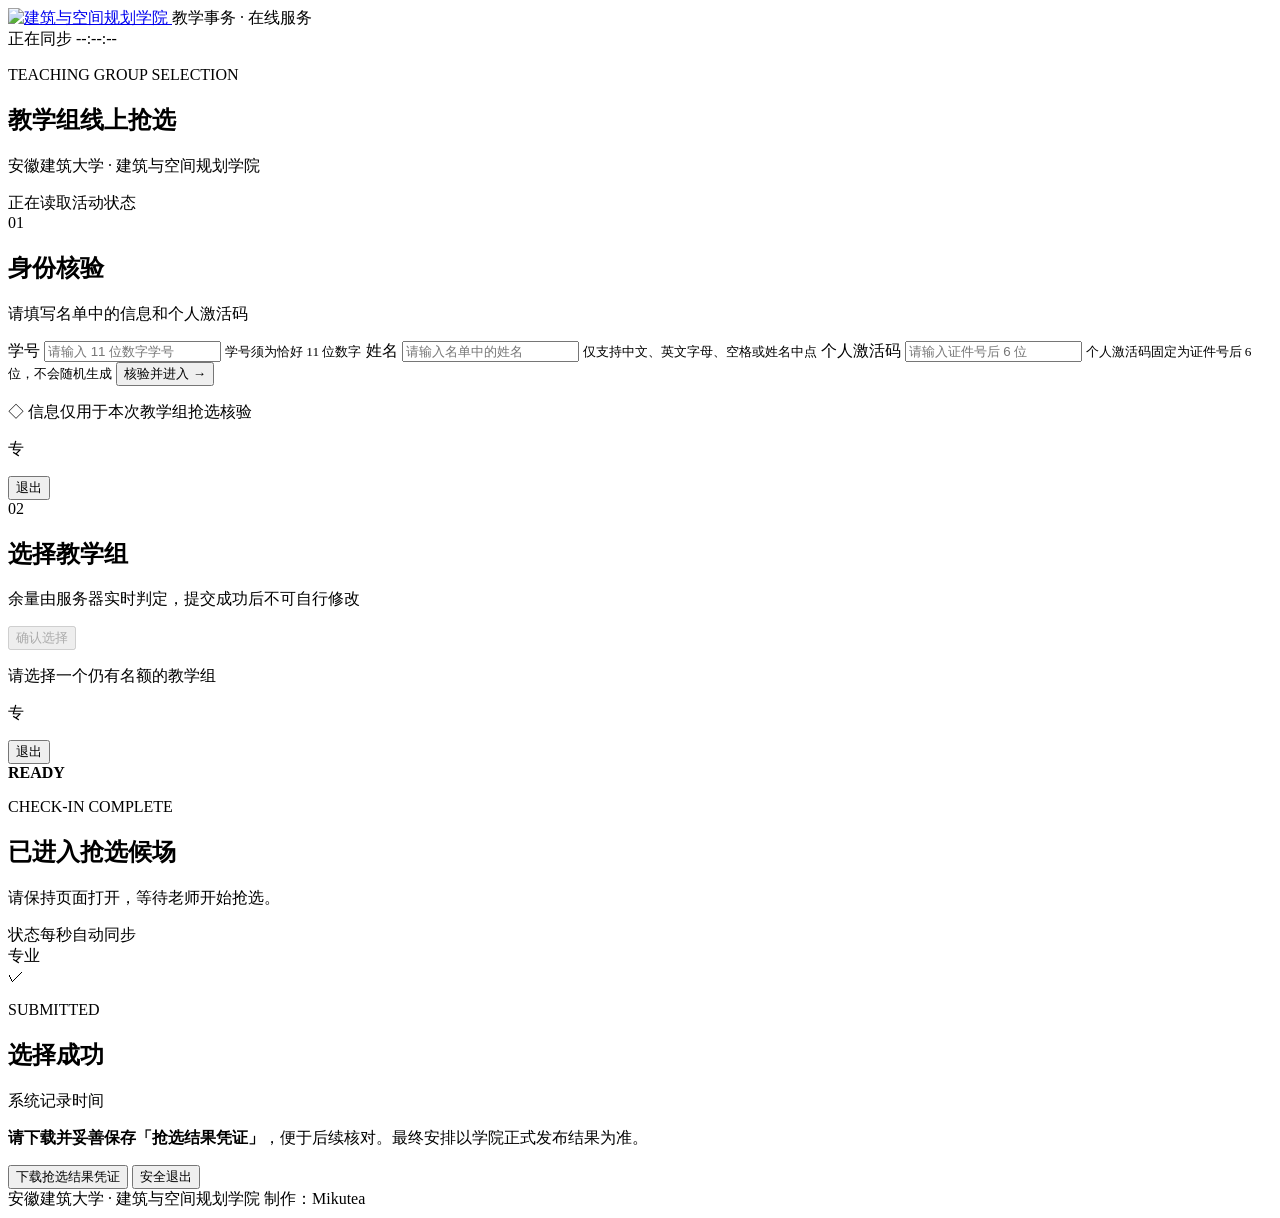
==== web/index.html @ ae62fe50 "feat: polish classroom flow and enforce current contracts" ====
<!doctype html>
<html lang="zh-CN">
<head>
  <meta charset="utf-8">
  <meta name="viewport" content="width=device-width, initial-scale=1, viewport-fit=cover">
  <meta name="theme-color" content="#7f292f">
  <title>教学组线上抢选</title>
  <link rel="stylesheet" href="/assets/app.css">
</head>
<body class="student-body" data-student-view="login">
  <div class="blueprint-grid" aria-hidden="true"></div>
  <header class="student-brandbar">
    <a class="college-wordmark college-wordmark--mobile" href="/" aria-label="建筑与空间规划学院教学组抢选首页">
      <img src="/brand/college-wordmark-official.png" alt="建筑与空间规划学院">
    </a>
    <span class="student-brandbar__label">教学事务 · 在线服务</span>
    <div id="student-clock" class="student-clock" data-sync-status="syncing" role="status" aria-live="off">
      <span id="student-clock-status" class="student-clock__status">正在同步</span>
      <time id="student-server-clock" class="student-clock__time">--:--:--</time>
    </div>
  </header>

  <main class="student-main">
    <section class="student-hero" aria-labelledby="activity-title">
      <p class="eyebrow">TEACHING GROUP SELECTION</p>
      <h1 id="activity-title">教学组线上抢选</h1>
      <p id="organization-name" class="student-hero__org">安徽建筑大学 · 建筑与空间规划学院</p>
      <div id="public-status" class="status-ribbon status-ribbon--closed">
        <span class="status-dot"></span><span>正在读取活动状态</span>
      </div>
    </section>

    <section id="login-view" class="student-card" aria-labelledby="login-title">
      <div class="section-heading">
        <span class="section-index">01</span>
        <div>
          <h2 id="login-title">身份核验</h2>
          <p>请填写名单中的信息和个人激活码</p>
        </div>
      </div>
      <form id="student-login-form" class="form-stack" novalidate>
        <label class="field">
          <span>学号</span>
          <input id="student-no" name="student_no" type="text" inputmode="numeric" autocomplete="username" autocapitalize="off" autocorrect="off" spellcheck="false" enterkeyhint="next" minlength="11" maxlength="11" pattern="[0-9]{11}" required placeholder="请输入 11 位数字学号" aria-describedby="student-no-help student-no-error">
          <small id="student-no-help" class="field-help">学号须为恰好 11 位数字</small>
          <small id="student-no-error" class="form-error field-validation is-hidden" aria-live="polite"></small>
        </label>
        <label class="field">
          <span>姓名</span>
          <input id="student-name" name="name" type="text" inputmode="text" autocomplete="name" autocapitalize="words" autocorrect="off" spellcheck="false" enterkeyhint="next" minlength="1" maxlength="40" pattern="[A-Za-z\u3400-\u4DBF\u4E00-\u9FFF\uF900-\uFAFF·•・ ]{1,40}" required placeholder="请输入名单中的姓名" aria-describedby="student-name-help student-name-error">
          <small id="student-name-help" class="field-help">仅支持中文、英文字母、空格或姓名中点</small>
          <small id="student-name-error" class="form-error field-validation is-hidden" aria-live="polite"></small>
        </label>
        <label class="field">
          <span>个人激活码</span>
          <input id="activation-code" name="activation_code" type="text" inputmode="text" autocomplete="one-time-code" autocapitalize="characters" autocorrect="off" spellcheck="false" enterkeyhint="go" minlength="6" maxlength="6" pattern="[A-Za-z0-9]{6}" required placeholder="请输入证件号后 6 位" aria-describedby="activation-code-help activation-code-error">
          <small id="activation-code-help" class="field-help">个人激活码固定为证件号后 6 位，不会随机生成</small>
          <small id="activation-code-error" class="form-error field-validation is-hidden" aria-live="polite"></small>
        </label>
        <button class="button button--primary button--wide" type="submit">
          核验并进入 <span aria-hidden="true">→</span>
        </button>
      </form>
      <p class="privacy-note"><span aria-hidden="true">◇</span> 信息仅用于本次教学组抢选核验</p>
    </section>

    <section id="choice-view" class="student-card is-hidden" aria-labelledby="choice-title">
      <div class="student-identity">
        <div id="student-major-badge" class="student-avatar" role="img" aria-label="专业标识" title="专业标识">专</div>
        <div>
          <p id="student-display-name" class="student-identity__name"></p>
          <p id="student-display-meta" class="student-identity__meta"></p>
        </div>
        <button id="student-logout" class="button button--quiet button--small" type="button">退出</button>
      </div>
      <div class="section-heading section-heading--choice">
        <span class="section-index">02</span>
        <div>
          <h2 id="choice-title">选择教学组</h2>
          <p>余量由服务器实时判定，提交成功后不可自行修改</p>
        </div>
      </div>
      <div id="group-list" class="group-list" role="radiogroup" aria-label="教学组列表"></div>
      <button id="submit-choice" class="button button--primary button--wide" type="button" disabled>确认选择</button>
      <p id="choice-hint" class="choice-hint">请选择一个仍有名额的教学组</p>
    </section>

    <section id="waiting-view" class="student-card waiting-card is-hidden" aria-labelledby="waiting-title">
      <div class="student-identity">
        <div id="waiting-major-badge" class="student-avatar" role="img" aria-label="专业标识" title="专业标识">专</div>
        <div>
          <p id="waiting-student-name" class="student-identity__name"></p>
          <p id="waiting-student-meta" class="student-identity__meta"></p>
        </div>
        <button id="waiting-logout" class="button button--quiet button--small" type="button">退出</button>
      </div>
      <div id="waiting-visual" class="waiting-visual" aria-hidden="true">
        <span class="waiting-visual__ring"></span>
        <strong id="student-countdown-value">READY</strong>
      </div>
      <p class="eyebrow">CHECK-IN COMPLETE</p>
      <h2 id="waiting-title">已进入抢选候场</h2>
      <p id="waiting-message" class="waiting-card__message">请保持页面打开，等待老师开始抢选。</p>
      <div class="waiting-card__notice">
        <span class="status-dot"></span>
        <span id="waiting-live-note">状态每秒自动同步</span>
      </div>
    </section>

    <section id="success-view" class="student-card success-card is-hidden" aria-labelledby="success-title">
      <div id="success-major-badge" class="student-avatar student-avatar--success" role="img" aria-label="专业标识" title="专业标识">专业</div>
      <div class="success-mark" aria-hidden="true">✓</div>
      <p class="eyebrow">SUBMITTED</p>
      <h2 id="success-title">选择成功</h2>
      <p id="success-message" class="success-card__message"></p>
      <div class="success-ticket">
        <span>系统记录时间</span>
        <strong id="success-time"></strong>
      </div>
      <p class="success-card__tip"><strong>请下载并妥善保存「抢选结果凭证」</strong>，便于后续核对。最终安排以学院正式发布结果为准。</p>
      <div class="success-card__actions">
        <button id="download-result-card" class="button button--primary button--wide" type="button">下载抢选结果凭证</button>
        <button id="success-logout" class="button button--secondary button--wide" type="button">安全退出</button>
      </div>
    </section>

    <div id="student-message" class="toast" role="status" aria-live="polite"></div>
  </main>

  <footer class="site-footer site-footer--student">
    <span>安徽建筑大学 · 建筑与空间规划学院 制作：Mikutea</span>
  </footer>

  <dialog id="confirm-dialog" class="confirm-dialog">
    <form method="dialog">
      <p class="eyebrow">FINAL CHECK</p>
      <h2>确认提交教学组？</h2>
      <p id="confirm-group-name" class="confirm-dialog__group"></p>
      <p>提交成功后学生端不能自行修改，请再次核对。</p>
      <div class="dialog-actions">
        <button class="button button--quiet" value="cancel">返回检查</button>
        <button id="confirm-submit" class="button button--primary" value="confirm">确认提交</button>
      </div>
    </form>
  </dialog>

  <script src="/assets/student.js" defer></script>
</body>
</html>
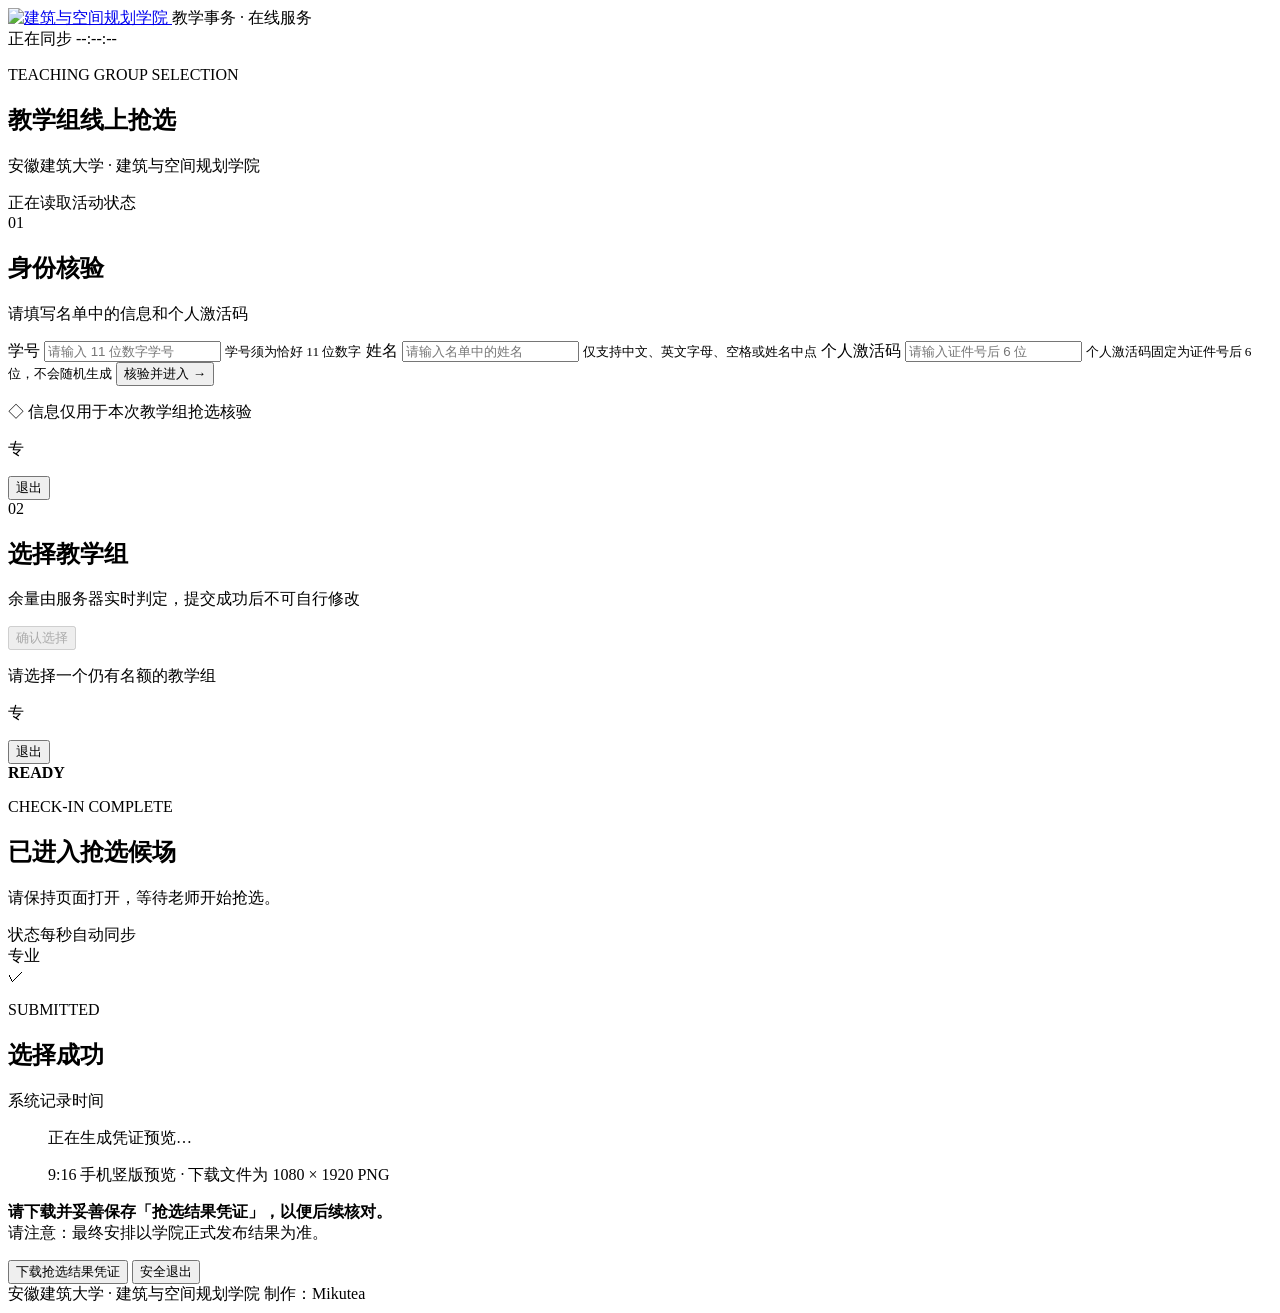
==== commit abbf0f63: "feat: refine classroom flow and signed receipts" ====
--- a/web/index.html
+++ b/web/index.html
@@ -117,7 +117,14 @@
         <span>系统记录时间</span>
         <strong id="success-time"></strong>
       </div>
-      <p class="success-card__tip"><strong>请下载并妥善保存「抢选结果凭证」</strong>，便于后续核对。最终安排以学院正式发布结果为准。</p>
+      <figure class="result-card-preview" aria-labelledby="result-card-preview-caption">
+        <div class="result-card-preview__frame">
+          <img id="result-card-preview-image" alt="抢选结果凭证预览" width="1080" height="1920" hidden>
+          <p id="result-card-preview-status" class="result-card-preview__status" role="status">正在生成凭证预览…</p>
+        </div>
+        <figcaption id="result-card-preview-caption">9:16 手机竖版预览 · 下载文件为 1080 × 1920 PNG</figcaption>
+      </figure>
+      <p class="success-card__tip"><strong>请下载并妥善保存「抢选结果凭证」，以便后续核对。</strong><br><span>请注意：最终安排以学院正式发布结果为准。</span></p>
       <div class="success-card__actions">
         <button id="download-result-card" class="button button--primary button--wide" type="button">下载抢选结果凭证</button>
         <button id="success-logout" class="button button--secondary button--wide" type="button">安全退出</button>
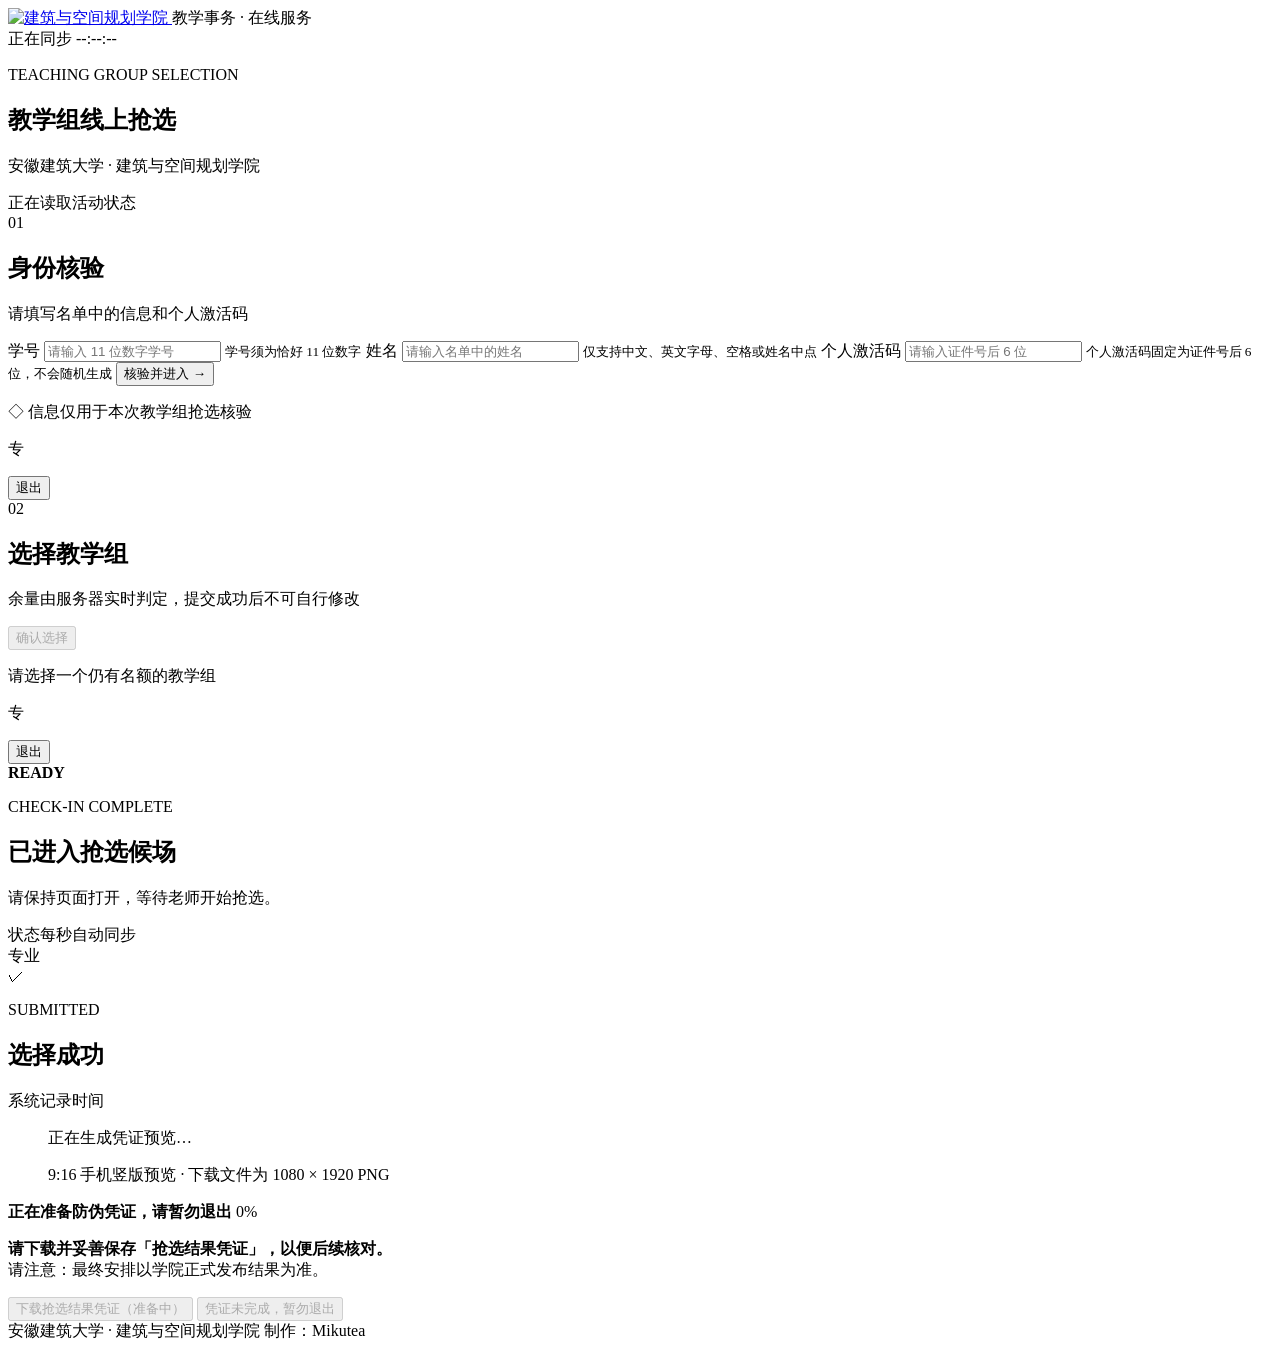
==== commit 280643b5: "feat: show receipt generation progress" ====
--- a/web/index.html
+++ b/web/index.html
@@ -5,7 +5,7 @@
   <meta name="viewport" content="width=device-width, initial-scale=1, viewport-fit=cover">
   <meta name="theme-color" content="#7f292f">
   <title>教学组线上抢选</title>
-  <link rel="stylesheet" href="/assets/app.css">
+  <link rel="stylesheet" href="/assets/app.css?v=20260821-round8">
 </head>
 <body class="student-body" data-student-view="login">
   <div class="blueprint-grid" aria-hidden="true"></div>
@@ -124,10 +124,17 @@
         </div>
         <figcaption id="result-card-preview-caption">9:16 手机竖版预览 · 下载文件为 1080 × 1920 PNG</figcaption>
       </figure>
+      <div id="result-card-progress" class="result-card-progress" role="progressbar" aria-label="抢选结果凭证生成进度" aria-valuemin="0" aria-valuemax="100" aria-valuenow="0">
+        <div class="result-card-progress__track" aria-hidden="true"><span id="result-card-progress-fill"></span></div>
+        <div class="result-card-progress__meta">
+          <strong id="result-card-progress-label">正在准备防伪凭证，请暂勿退出</strong>
+          <span id="result-card-progress-percent">0%</span>
+        </div>
+      </div>
       <p class="success-card__tip"><strong>请下载并妥善保存「抢选结果凭证」，以便后续核对。</strong><br><span>请注意：最终安排以学院正式发布结果为准。</span></p>
       <div class="success-card__actions">
-        <button id="download-result-card" class="button button--primary button--wide" type="button">下载抢选结果凭证</button>
-        <button id="success-logout" class="button button--secondary button--wide" type="button">安全退出</button>
+        <button id="download-result-card" class="button button--primary button--wide" type="button" aria-label="下载抢选结果凭证" disabled>下载抢选结果凭证（准备中）</button>
+        <button id="success-logout" class="button button--secondary button--wide" type="button" disabled>凭证未完成，暂勿退出</button>
       </div>
     </section>
 
@@ -151,6 +158,6 @@
     </form>
   </dialog>
 
-  <script src="/assets/student.js" defer></script>
+  <script src="/assets/student.js?v=20260821-round8" defer></script>
 </body>
 </html>
